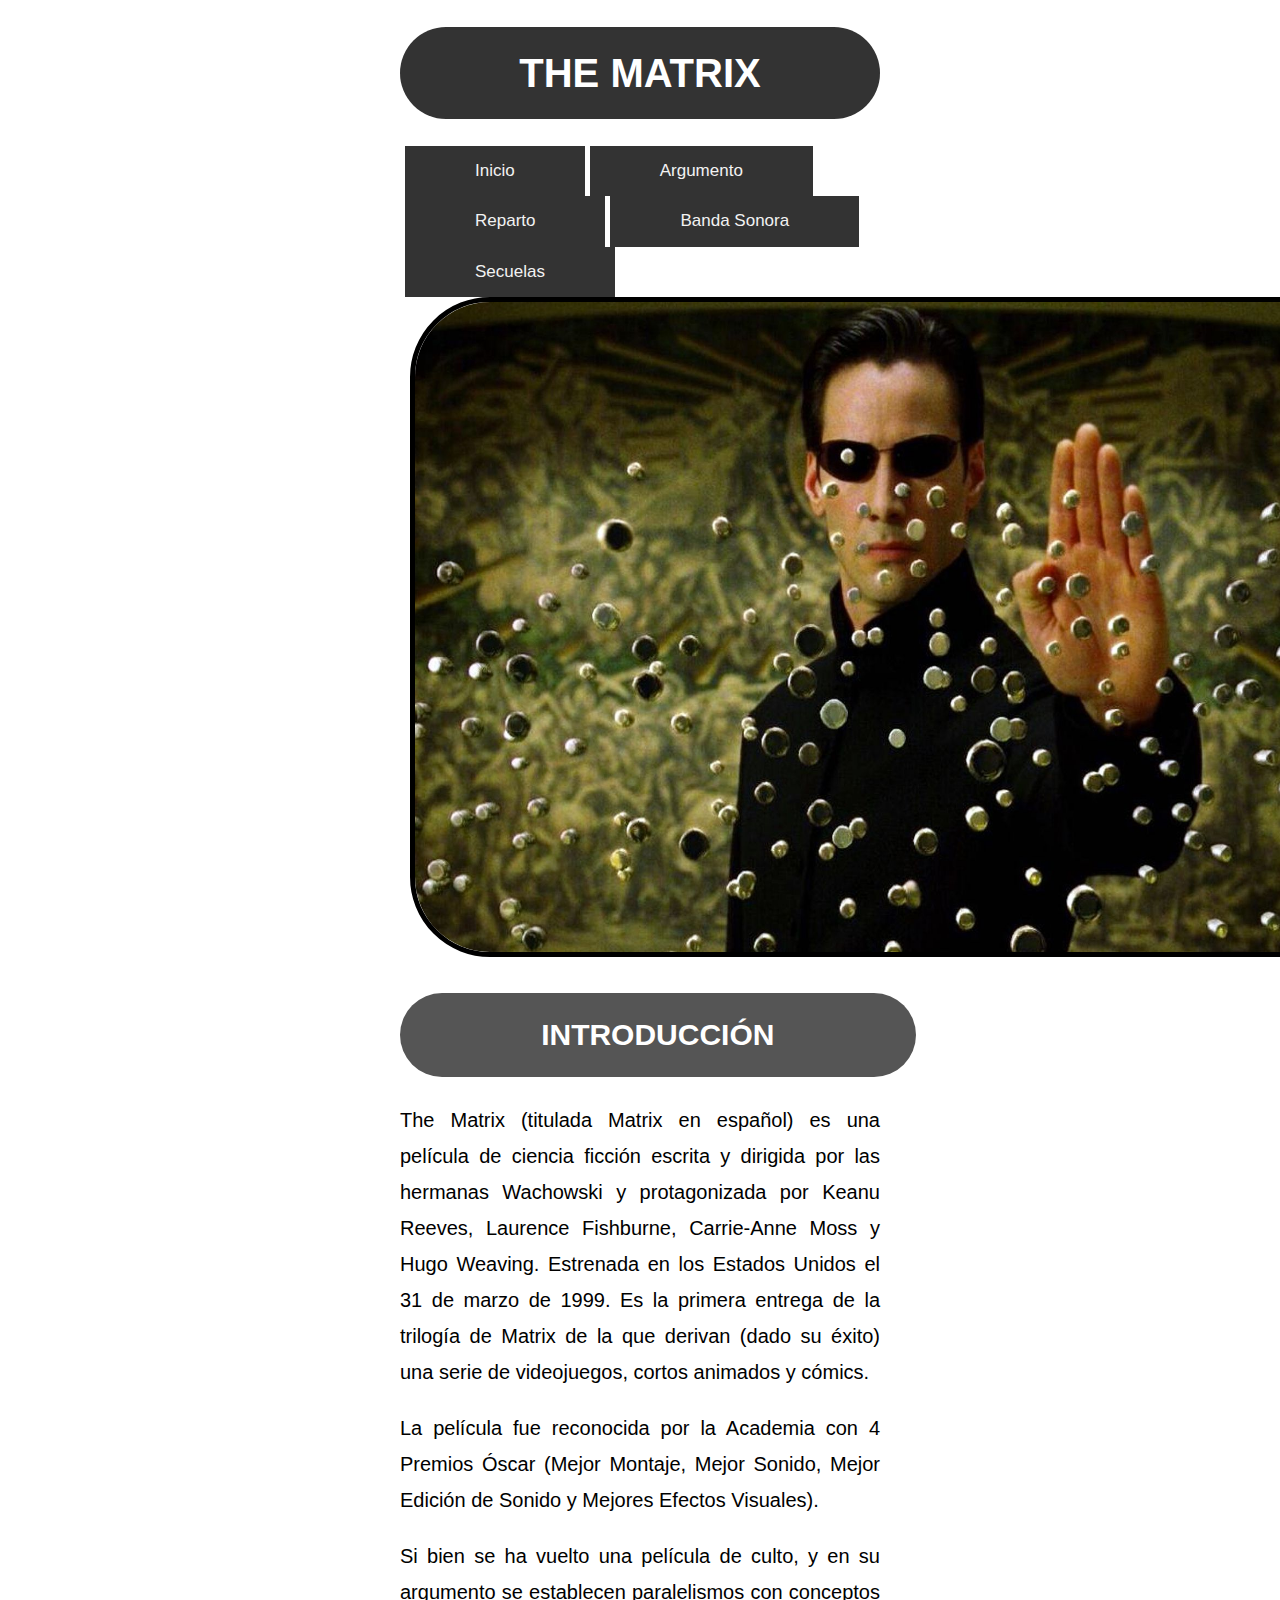
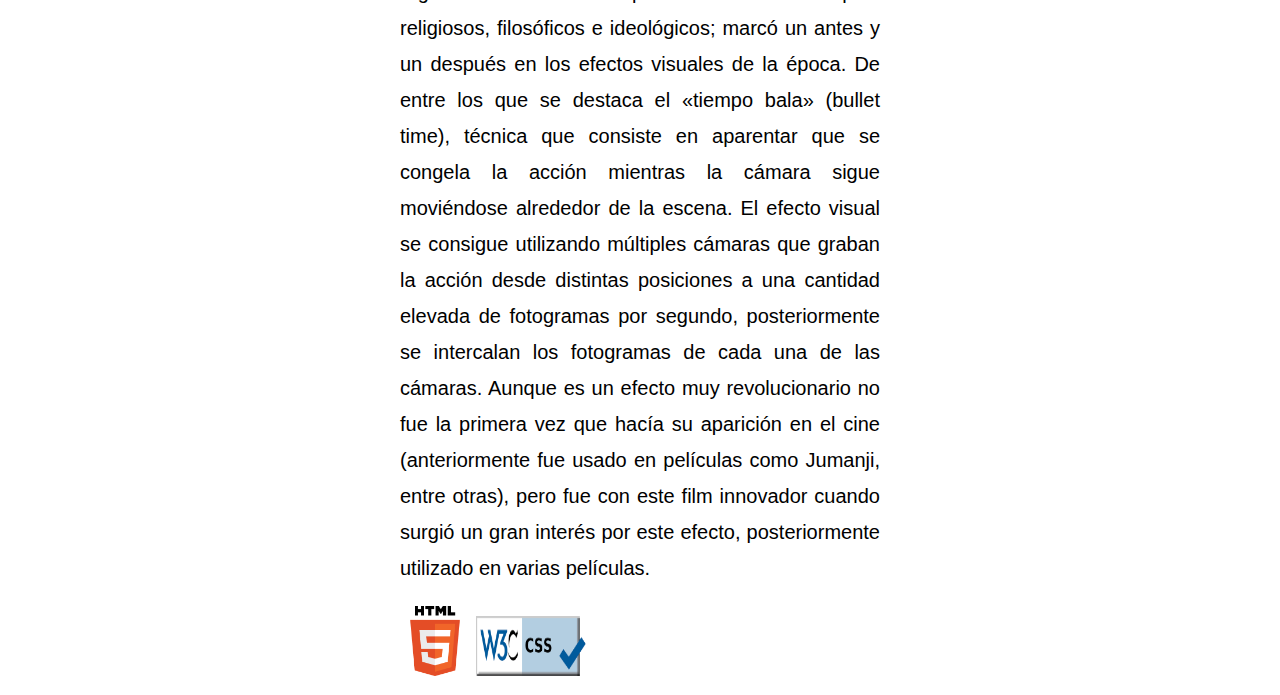
==== index.html @ c7175141 "ficheros practica1" ====
<!DOCTYPE HTML>
<html lang="es">
  <head>
    <meta name="generator"
    content="HTML Tidy for HTML5 (experimental) for Windows https://github.com/w3c/tidy-html5/tree/c63cc39" />
    <!-- Datos que describen el documento -->
    <meta charset="UTF-8" />
    <link rel="stylesheet" href="estilo.css" />
    <link rel="icon" href="icono.png" />
    <title>The Matrix</title>
  </head>
  <body>
    <header>
      <h1>The Matrix</h1>
      <div class="nav">
      <a class="index.html" href="index.html">Inicio</a> 
      <a href="argumento.html">Argumento</a> 
      <a href="reparto.html">Reparto</a> 
      <a href="bso.html">Banda Sonora</a> 
      <a href="secuelas.html">Secuelas</a></div>
      <br />
      <br />
      <br />
      <img class="img" alt="The Matrix" src="multimedia/matrix1.png" width="1050" height="650" />
    </header>
    <section>
      <h2>Introducción</h2>
      <p>The Matrix (titulada Matrix en español) es una película de ciencia ficción escrita y dirigida por las hermanas
      Wachowski y protagonizada por Keanu Reeves, Laurence Fishburne, Carrie-Anne Moss y Hugo Weaving. Estrenada en los Estados
      Unidos el 31 de marzo de 1999. Es la primera entrega de la trilogía de Matrix de la que derivan (dado su éxito) una serie
      de videojuegos, cortos animados y cómics.</p>
      <p>La película fue reconocida por la Academia con 4 Premios Óscar (Mejor Montaje, Mejor Sonido, Mejor Edición de Sonido y
      Mejores Efectos Visuales).</p>
      <p>Si bien se ha vuelto una película de culto, y en su argumento se establecen paralelismos con conceptos religiosos,
      filosóficos e ideológicos; marcó un antes y un después en los efectos visuales de la época. De entre los que se destaca
      el «tiempo bala» (bullet time), técnica que consiste en aparentar que se congela la acción mientras la cámara sigue
      moviéndose alrededor de la escena. El efecto visual se consigue utilizando múltiples cámaras que graban la acción desde
      distintas posiciones a una cantidad elevada de fotogramas por segundo, posteriormente se intercalan los fotogramas de cada
      una de las cámaras. Aunque es un efecto muy revolucionario no fue la primera vez que hacía su aparición en el cine
      (anteriormente fue usado en películas como Jumanji, entre otras), pero fue con este film innovador cuando surgió un gran
      interés por este efecto, posteriormente utilizado en varias películas.</p>
    </section>
	<footer>
    <img class="imgValidate" src="multimedia/html5.png" alt="HTML5 Válido!" width="70" height="70" />
	<img class="imgValidate" src="multimedia/css.png" alt="CSS Válido!" width="110" height="60" />
	</footer>
  </body>
</html>
---- estilo.css ----
body {	/*Especificidad 1 (0,0,1)*/
 font: 400 20px Helvetica; 
 line-height: 1.8;
 color: #000;
 background-color:#FFF;
 text-align: justify;
 list-style-type: upper-roman;
 margin-left: 400px;
 margin-right: 400px;
 }
h1 {/*Especificidad 1 (0,0,1)*/
 background-color:#333;
 color: #fff;
 text-transform: uppercase;
 padding: 10px 25px;
 border-radius: 2em;
 text-align: center;
 }
 
 h2{
 color: #fff;
 width: 97%;
 background-color:#555;
 text-transform: uppercase;
 text-align: center;
 padding: 15px 25px;
 border-radius: 4em;
	 
 }
 
 h3 {/*Especificidad 1 (0,0,1)*/
 color: #000;
 width: 97%;
 text-transform: uppercase;
 text-align: center;
 padding: 20px 25px;
 border-radius: 4em;
 }
 
 h4 {/*Especificidad 1 (0,0,1)*/
 color: #fff;
 width: 97%;
 background-color:#555;
 text-transform: uppercase;
 text-align: center;
 padding: 15px 25px;
 border-radius: 4em;
 }
 
 h5 {/*Especificidad 1 (0,0,1)*/
 font: 400 30px Helvetica; 
 color: #000;
 width: 97%;
 text-transform: uppercase;
 text-align: center;
 }

 table{/*Especificidad 1 (0,0,1)*/
 background-color:#fff;
 color: #000;
 padding: 20px 10px;
 text-transform: uppercase;
 text-align: center;
 text-align:center; 
 margin-left:auto; 
 margin-right:auto; 
 }
 
 ul {/*Especificidad 1 (0,0,1)*/
  text-align: center;
  list-style-position: inside;
  width: 93%;
}
.img{/*Especificidad 1 (0,1,0)*/
  border: 5px solid #000;
  border-radius: 4em;
  margin-left: 10px;
}

.bso {/*Especificidad 1 (0,1,0)*/
	margin-left: 180px;
}

.imgSecuela {/*Especificidad 1 (0,1,0)*/
	border: 5px solid #000;
	border-radius: 4em;
	margin-left: 150px;
}


.nav a {/*Especificidad 2 (0,1,1) */
  background-color: #333;
  overflow: hidden;
  float: left;
  color: #f2f2f2;
  text-align: center;
  padding: 10px 70px;
  text-decoration: none;
  font-size: 17px;
  margin-left: 5px; 
}

.nav a:hover {/*Especificidad 3 (0,2,1) */
  background-color: #5A775E;
  color: black;
}

figure figcaption {/*Especificidad 2 (0,0,2) */
	font: 500 25px Helvetica; 
    text-align: center;
}
figure {/*Especificidad 1 (0,0,1) */
    text-align: center;
}

audio{/*Especificidad 1 (0,0,1) */
	 margin-left: 350px;
	 border: 2px solid black;
}
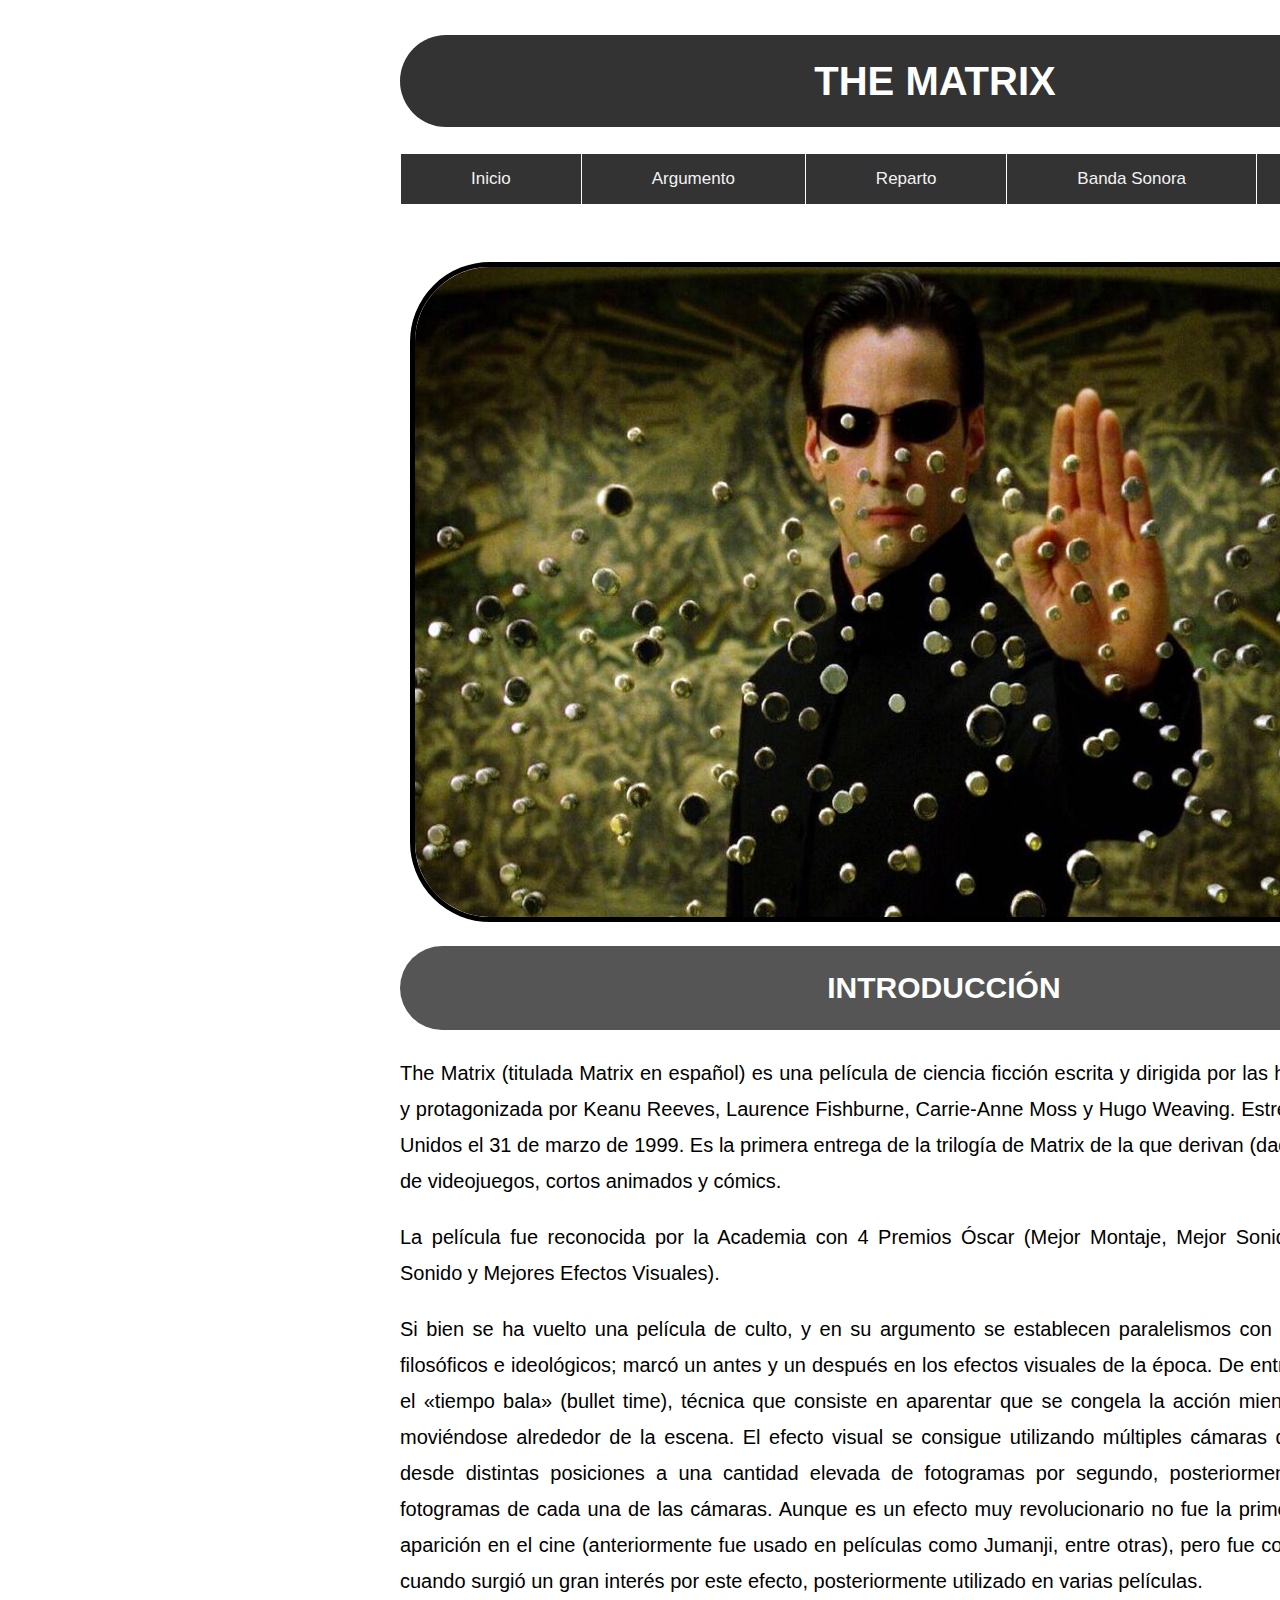
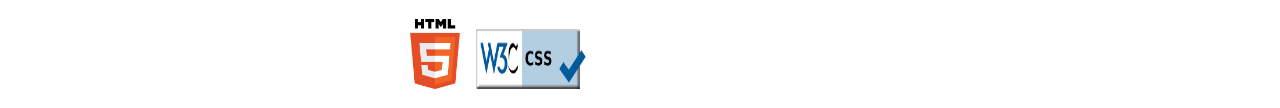
==== commit 63fdd8d6: "cambios realizados" ====
--- a/index.html
+++ b/index.html
@@ -1,12 +1,9 @@
 <!DOCTYPE HTML>
 <html lang="es">
   <head>
-    <meta name="generator"
-    content="HTML Tidy for HTML5 (experimental) for Windows https://github.com/w3c/tidy-html5/tree/c63cc39" />
-    <!-- Datos que describen el documento -->
     <meta charset="UTF-8" />
     <link rel="stylesheet" href="estilo.css" />
-    <link rel="icon" href="icono.png" />
+    <link rel="icon" href="multimedia/icono.png" />
     <title>The Matrix</title>
   </head>
   <body>
--- a/estilo.css
+++ b/estilo.css
@@ -1,120 +1,70 @@
+h1,h2{
+	text-transform: uppercase;
+	color: #fff;
+	text-align: center;
+	border-radius: 2em;
+	display: grid;
+}
+
 body {	/*Especificidad 1 (0,0,1)*/
- font: 400 20px Helvetica; 
- line-height: 1.8;
- color: #000;
- background-color:#FFF;
- text-align: justify;
- list-style-type: upper-roman;
- margin-left: 400px;
- margin-right: 400px;
- }
-h1 {/*Especificidad 1 (0,0,1)*/
- background-color:#333;
- color: #fff;
- text-transform: uppercase;
- padding: 10px 25px;
- border-radius: 2em;
- text-align: center;
+	font: 400 20px Helvetica; 
+	line-height: 1.8;
+	color: #000;
+	background-color:#FFF;
+	text-align: justify;
+	list-style-type: upper-roman;
+	margin-left: 400px;
+	margin-right: 400px;
+	display: grid;
  }
  
- h2{
- color: #fff;
- width: 97%;
- background-color:#555;
- text-transform: uppercase;
- text-align: center;
- padding: 15px 25px;
- border-radius: 4em;
-	 
+h1 {	/*Especificidad 1 (0,0,1)*/
+	background-color:#333;
+	padding: 10px 25px;
+	text-align: center;
+	display: grid;
  }
  
- h3 {/*Especificidad 1 (0,0,1)*/
- color: #000;
- width: 97%;
- text-transform: uppercase;
- text-align: center;
- padding: 20px 25px;
- border-radius: 4em;
+ h2{	/*Especificidad 1 (0,0,1)*/
+	width: 97%;
+	background-color:#555;
+	padding: 15px 25px;	 
+	display: grid;
  }
  
- h4 {/*Especificidad 1 (0,0,1)*/
- color: #fff;
- width: 97%;
- background-color:#555;
- text-transform: uppercase;
- text-align: center;
- padding: 15px 25px;
- border-radius: 4em;
- }
- 
- h5 {/*Especificidad 1 (0,0,1)*/
- font: 400 30px Helvetica; 
- color: #000;
- width: 97%;
- text-transform: uppercase;
- text-align: center;
+ h3 {	/*Especificidad 1 (0,0,1)*/
+	color: #000;
+	width: 97%;
+	text-transform: uppercase;
+	text-align: center;
+	padding: 20px 25px;
+	border-radius: 4em;
+	display: grid;
  }
 
- table{/*Especificidad 1 (0,0,1)*/
- background-color:#fff;
- color: #000;
- padding: 20px 10px;
- text-transform: uppercase;
- text-align: center;
- text-align:center; 
- margin-left:auto; 
- margin-right:auto; 
- }
- 
- ul {/*Especificidad 1 (0,0,1)*/
-  text-align: center;
-  list-style-position: inside;
-  width: 93%;
+.nav a {	/*Especificidad 11 (0,1,1) */
+	background-color: #333;
+	overflow: hidden;
+	float: left;
+	color: #f2f2f2;
+	text-align: justify;
+	padding: 10px 70px;
+	text-decoration: none;
+	font-size: 17px;
+	margin-left: 1px; 
+	display: grid;
 }
-.img{/*Especificidad 1 (0,1,0)*/
+
+.nav a:hover {	/*Especificidad 21 (0,2,1) */
+	background-color: #5A775E;
+	color: black;
+	display: grid;
+}
+
+.img{ /*Especificidad 10 (0,1,0)*/
   border: 5px solid #000;
   border-radius: 4em;
   margin-left: 10px;
+  display: grid;
 }
 
-.bso {/*Especificidad 1 (0,1,0)*/
-	margin-left: 180px;
-}
-
-.imgSecuela {/*Especificidad 1 (0,1,0)*/
-	border: 5px solid #000;
-	border-radius: 4em;
-	margin-left: 150px;
-}
-
-
-.nav a {/*Especificidad 2 (0,1,1) */
-  background-color: #333;
-  overflow: hidden;
-  float: left;
-  color: #f2f2f2;
-  text-align: center;
-  padding: 10px 70px;
-  text-decoration: none;
-  font-size: 17px;
-  margin-left: 5px; 
-}
-
-.nav a:hover {/*Especificidad 3 (0,2,1) */
-  background-color: #5A775E;
-  color: black;
-}
-
-figure figcaption {/*Especificidad 2 (0,0,2) */
-	font: 500 25px Helvetica; 
-    text-align: center;
-}
-figure {/*Especificidad 1 (0,0,1) */
-    text-align: center;
-}
-
-audio{/*Especificidad 1 (0,0,1) */
-	 margin-left: 350px;
-	 border: 2px solid black;
-}
-
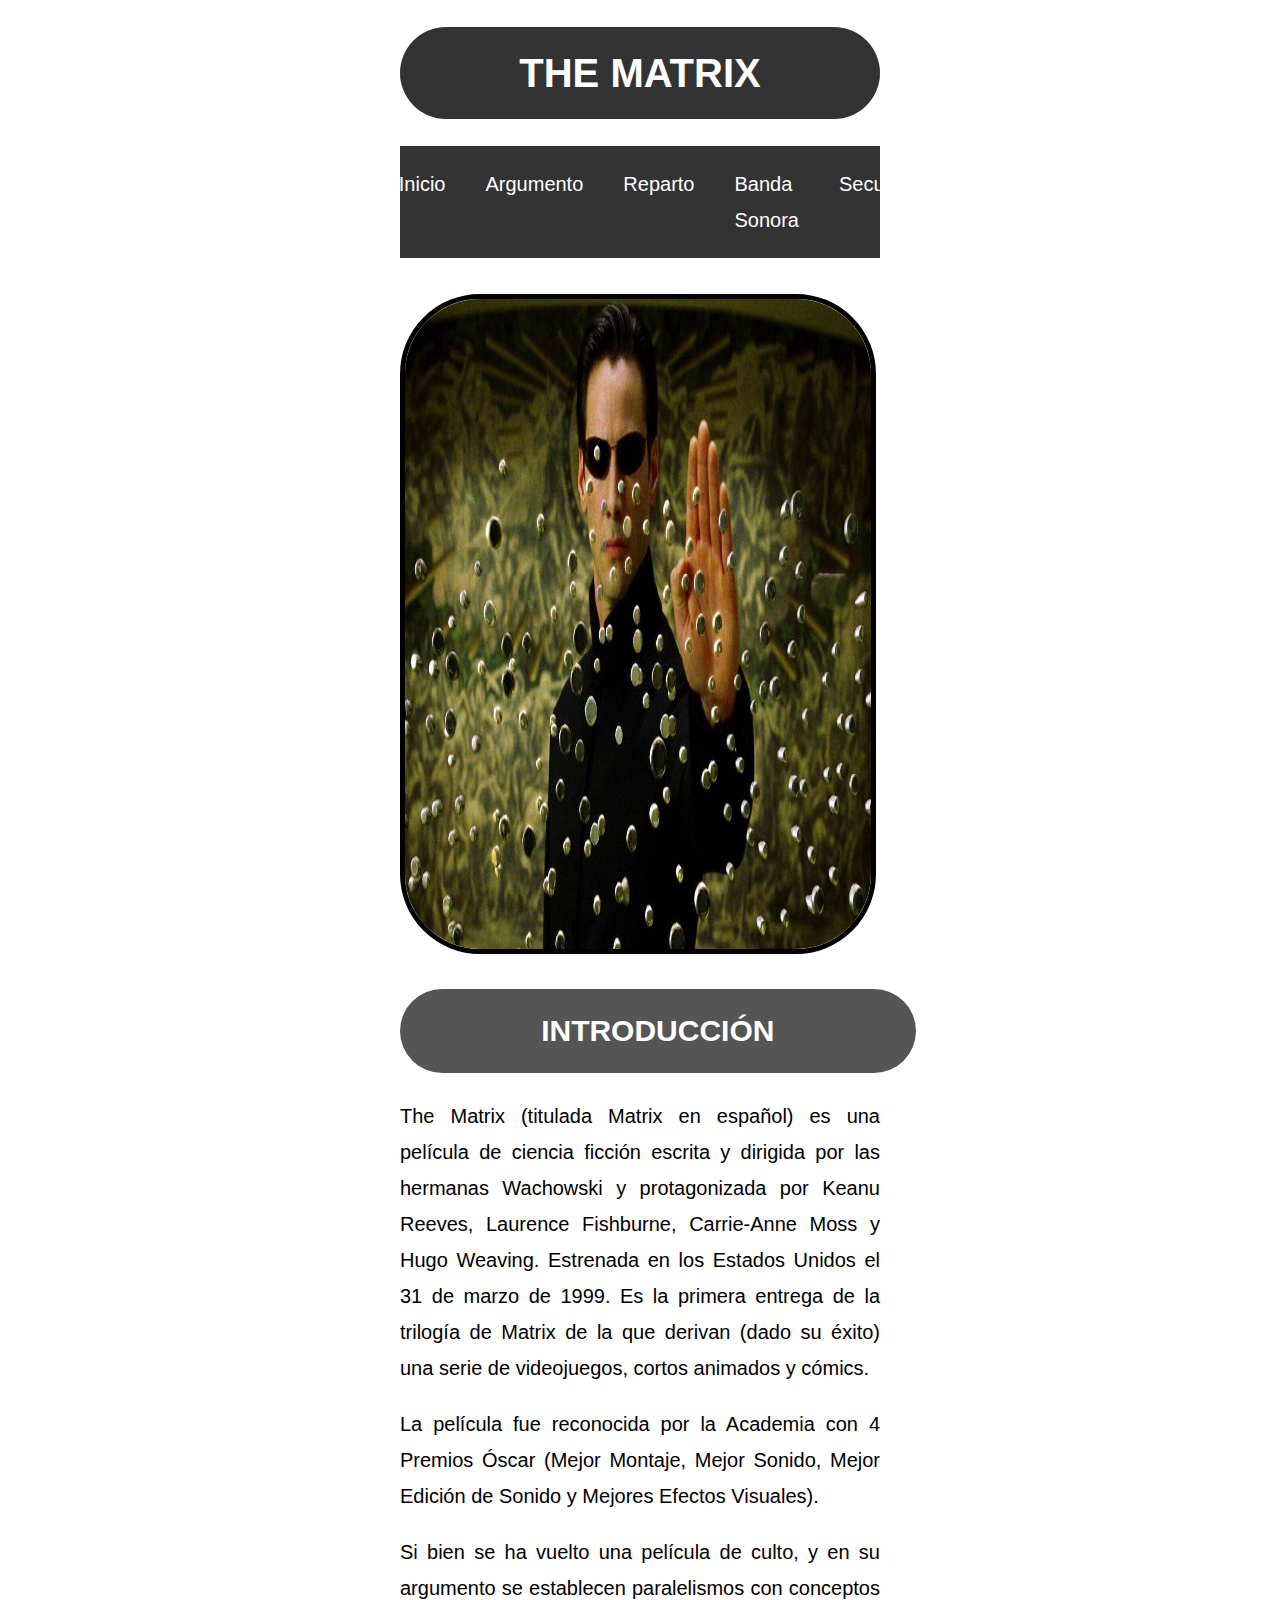
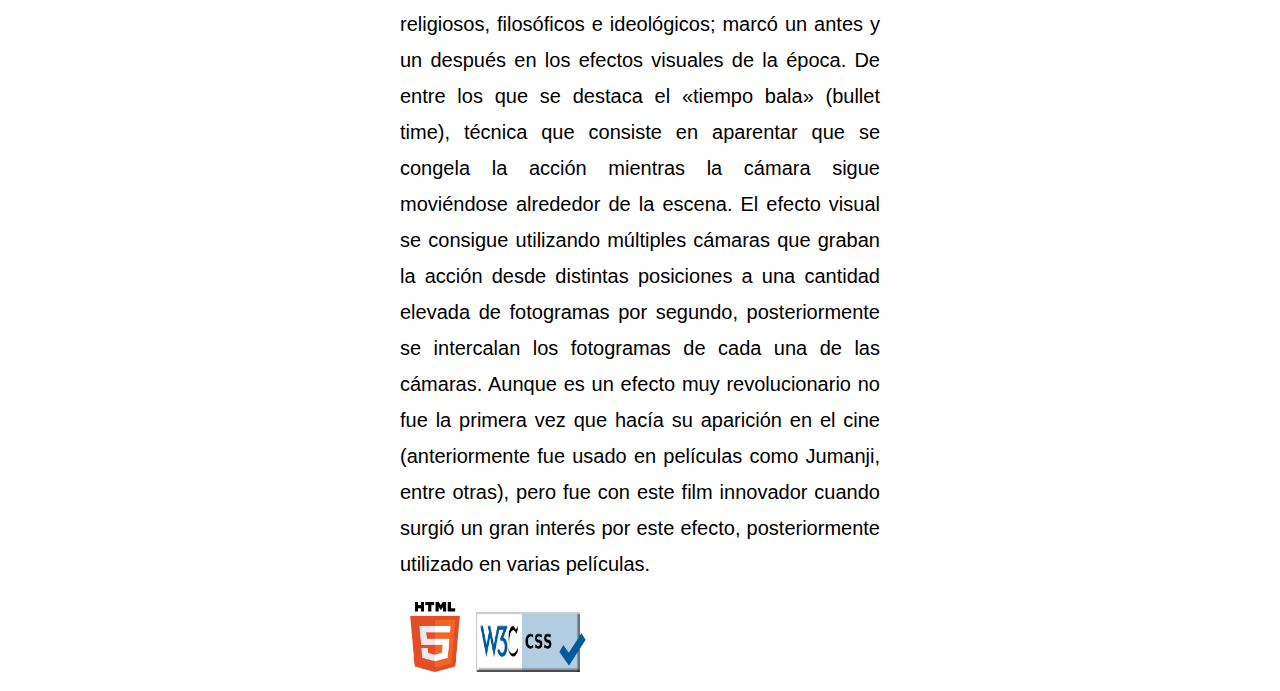
==== commit 2434fda9: "pagina final" ====
--- a/index.html
+++ b/index.html
@@ -3,20 +3,23 @@
   <head>
     <meta charset="UTF-8" />
     <link rel="stylesheet" href="estilo.css" />
+	<link rel="stylesheet" href="nav.css" />
     <link rel="icon" href="multimedia/icono.png" />
     <title>The Matrix</title>
   </head>
+
   <body>
     <header>
       <h1>The Matrix</h1>
-      <div class="nav">
-      <a class="index.html" href="index.html">Inicio</a> 
-      <a href="argumento.html">Argumento</a> 
-      <a href="reparto.html">Reparto</a> 
-      <a href="bso.html">Banda Sonora</a> 
-      <a href="secuelas.html">Secuelas</a></div>
-      <br />
-      <br />
+      <nav>
+		<ul>
+      <li><a href="index.html">Inicio</a> </li>
+      <li><a href="argumento.html">Argumento</a> </li>
+      <li><a href="reparto.html">Reparto</a> </li>
+      <li><a href="bso.html">Banda Sonora</a> </li>
+      <li><a href="secuelas.html">Secuelas</a></li>
+		</ul>
+	  </nav>
       <br />
       <img class="img" alt="The Matrix" src="multimedia/matrix1.png" width="1050" height="650" />
     </header>
--- a/estilo.css
+++ b/estilo.css
@@ -1,9 +1,8 @@
-h1,h2{
+h1,h2{ /*Especificidad 2 (0,0,2)*/
 	text-transform: uppercase;
 	color: #fff;
 	text-align: center;
 	border-radius: 2em;
-	display: grid;
 }
 
 body {	/*Especificidad 1 (0,0,1)*/
@@ -15,21 +14,18 @@
 	list-style-type: upper-roman;
 	margin-left: 400px;
 	margin-right: 400px;
-	display: grid;
  }
  
 h1 {	/*Especificidad 1 (0,0,1)*/
 	background-color:#333;
 	padding: 10px 25px;
 	text-align: center;
-	display: grid;
  }
  
  h2{	/*Especificidad 1 (0,0,1)*/
 	width: 97%;
 	background-color:#555;
 	padding: 15px 25px;	 
-	display: grid;
  }
  
  h3 {	/*Especificidad 1 (0,0,1)*/
@@ -39,32 +35,10 @@
 	text-align: center;
 	padding: 20px 25px;
 	border-radius: 4em;
-	display: grid;
  }
-
-.nav a {	/*Especificidad 11 (0,1,1) */
-	background-color: #333;
-	overflow: hidden;
-	float: left;
-	color: #f2f2f2;
-	text-align: justify;
-	padding: 10px 70px;
-	text-decoration: none;
-	font-size: 17px;
-	margin-left: 1px; 
-	display: grid;
-}
-
-.nav a:hover {	/*Especificidad 21 (0,2,1) */
-	background-color: #5A775E;
-	color: black;
-	display: grid;
-}
 
 .img{ /*Especificidad 10 (0,1,0)*/
   border: 5px solid #000;
   border-radius: 4em;
-  margin-left: 10px;
-  display: grid;
-}
-
+  width: 97%;
+}--- a/nav.css
+++ b/nav.css
@@ -0,0 +1,31 @@
+ nav { /*Especificidad 1 (0,0,1)*/
+    overflow: hidden;
+    background-color: #333;
+    color: #FFF;
+}
+
+nav ul { /*Especificidad 2 (0,0,2)*/
+    margin: 0;
+    display: flex;
+    justify-content: center;
+}
+
+nav li { /*Especificidad 2 (0,0,2)*/
+    position: relative;
+    display: block;
+    padding: 1em;
+    list-style: none;
+}
+
+nav a { /*Especificidad 2 (0,0,2)*/
+    text-decoration: none !important;
+    color: inherit !important;
+}
+
+nav li:hover { /*Especificidad 10 (0,1,2)*/
+    background-color: #555;
+}
+
+nav .active { /*Especificidad 11 (0,1,1)*/
+    background-color: #555;
+}